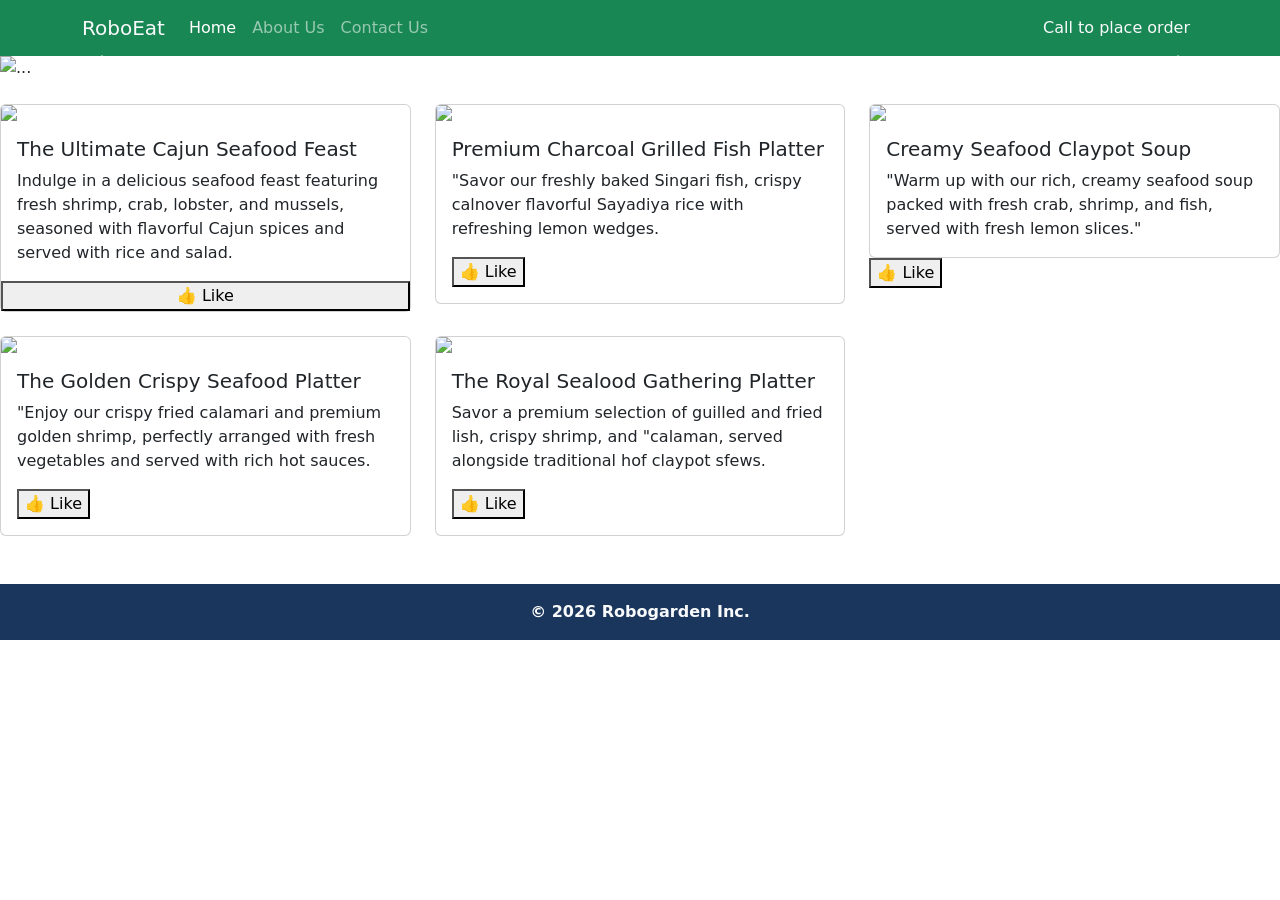
==== index.html @ 8e668ba7 "Add files via upload" ====
<!DOCTYPE html>
<html lang="en">
<head>
  <meta charset="UTF-8">
  <meta name="Mohamed Wageeh" content="width=device-width, initial-scale=1.0">
  <title>مطعم محمد وجيه</title>
</head>
<body>

   <meta charset="UTF-8">
 <meta http-equiv="X-UA-Compatible" content="IE=edge">
 <meta name="viewt" content="width=device-width, initial-scale=1.0">
 <title>Mohamed Wageeh Restaurant</title>
 <link href="https://cdn.jsdelivr.net/npm/bootstrap@5.1.3/dist/css/bootstrap.min.css" rel="stylesheet"
   Integrity="sha384-1BmE4kWBq78iYhFldvKuhfTAU6auU8tT94WrHftjDbrCEXSU1oBoqyl2QvZ6jIW3" crossorigin="anonymous">
 <link rel="stylesheet" href="../css/style.css">
 <link rel="stylesheet" href="../js/script.js">
</head>
<body>
<nav class="navbar navbar-expand-lg navbar-dark bg-success">
   <div class="container">
     <a class="navbar-brand text-light" href="#">RoboEat</a>
     <button class="navbar-toggler" type="button" data-bs-toggle="collapse" data-bs-target="#navbarSupportedContent"
       aria-controls="navbarSupportedContent" aria-expanded="false" aria-label="Toggle navigation">
       <span class="navbar-toggler-icon"></span>
     </button>
     <div class="collapse navbar-collapse" id="navbarSupportedContent">
       <ul class="navbar-nav me-auto mb-2 mb-lg-0 ">
         <li class="nav-item">
           <a class="nav-link active " aria-current="page" href="index.html">Home</a>
         </li>
         <li class="nav-item">
           <a class="nav-link " href="../about.html">About Us</a>
         </li>
         <li class="nav-item">
           <a class="nav-link " href="contact.html">Contact Us</a>
         </li>
         <link rel="stylesheet" href="../style.css">
                 <link rel="stylesheet" href="../script.js">
       </ul>
   </div><div class="d-flex text-light">
  <span><i class="fa fa-phone" aria-hidden="true"></i></span>
  <!-- استبدل رقم الهاتف الموجود بالرقم الخاص بك مع كود الدولة -->
  <a href="tel:+201061021148" class="text-light text-decoration-none px-2">Call to place order</a>
</div>


   </div>
 </nav><div class="container">
    <!-- Your code goes here... -->
</div>
     <section>
     <div id="carouselExampleControls" class="carousel slide" data-bs-ride="carousel">
  <div class="carousel-inner">
    <div class="carousel-item active">
      <img src="https://assets.cairo360.com/app/uploads/2018/02/12/448001114_856949426475729_7455282960806459681_n-1024x1024.jpg" class="d-block w-100" alt="...">
    </div>
    <div class="carousel-item">
      <img src="https://encrypted-tbn0.gstatic.com/images?q=tbn:ANd9GcTrlu0vdeouZ3WYgBUAx5DaGH0QxXqo8yFLtnL_gSmePA&s=10" class="d-block w-90" alt="...">
    </div>
    <div class="carousel-item">
      <img src="https://encrypted-tbn0.gstatic.com/images?q=tbn:ANd9GcTph2XtoVcBxYsAsVO29mKDfRloHb1Lpfi8kBGZjUNYURUuJMyA-M1MQOw&s=10" class="d-block w-100" alt="...">
    </div>
  </div>
  <button class="carousel-control-prev" type="button" data-bs-target="#carouselExampleControls" data-bs-slide="prev">
    <span class="carousel-control-prev-icon" aria-hidden="true"></span>
    <span class="visually-hidden">Previous</span>
  </button>
  <button class="carousel-control-next" type="button" data-bs-target="#carouselExampleControls" data-bs-slide="next">
    <span class="carousel-control-next-icon" aria-hidden="true"></span>
    <span class="visually-hidden">Next</span>
  </button>
</div>
   </section>
<section>
     <div class="row my-4">
       <div class="col-lg-4 col-md-6 mb-4">
         <div class="card">
           <img src="https://egyptianbites.com/wp-content/uploads/2022/09/Clams-Claws-820x1024.jpg" class="card-img-top">
           <div class="card-body">
             <h5 class="card-title">The Ultimate Cajun Seafood Feast</h5>
             <p class="card-text">Indulge in a delicious seafood feast featuring fresh shrimp, crab, lobster, and mussels, seasoned with flavorful Cajun spices and served with rice and salad.</p>
           </div>                                       <button class="like-btn"
                      onclick="toggleLike(this)">
                            👍 Like
                        </button>

         </div>
       </div>
       <div class="col-lg-4 col-md-6 mb-4">
         <div class="card">
           <img src="https://scontent.fcai24-1.fna.fbcdn.net/v/t39.99422-6/767002255_1077634484822987_425138374543956287_n.png?stp=dst-jpg_tt6&cstp=mx1488x1600&ctp=s1488x1600&_nc_cat=100&ccb=1-7&_nc_sid=833d8c&_nc_ohc=MInCPNjjxzEQ7kNvwFuRI0_&_nc_oc=AdqPXFJNi40JSmdSP60dmcLfb67f2UnsF4mkWCPv_4cb4g5_NFvkAbSGzdY6Bu30Nqw&_nc_zt=14&_nc_ht=scontent.fcai24-1.fna&_nc_gid=dgrv-8upXvf-s6kOT7GRyQ&_nc_ss=7b2a8&oh=00_AQGQtIjmYi6f2wwyVR5vm1ksw-3Uto1mqKwGVVm-XhYIFg&oe=6A7AC62A" class="card-img-top">
           <div class="card-body">
             <h5 class="card-title">Premium Charcoal Grilled Fish Platter</h5>
             <p class="card-text">"Savor our freshly baked Singari fish, crispy calnover flavorful Sayadiya rice with refreshing lemon wedges.</p>
                                       <button class="like-btn"
                                onclick="toggleLike(this)">
                            👍 Like
                        </button>

            </div>
         </div>
       </div>
       <div class="col-lg-4 col-md-6 mb-4">
         <div class="card">
           <img src="https://scontent.fcai24-1.fna.fbcdn.net/v/t39.99422-6/750378012_958219317234819_5885875982614769141_n.png?stp=dst-jpg_tt6&cstp=mx1035x888&ctp=s1035x888&_nc_cat=104&ccb=1-7&_nc_sid=833d8c&_nc_ohc=LDoa3Ymco-4Q7kNvwFNEKo4&_nc_oc=Adp1CH0ROmcU4e7X7PgPJ0ltB5ijajz-cmpCY-M84OVWplivk03xsmVOEHZcsA2ZeEk&_nc_zt=14&_nc_ht=scontent.fcai24-1.fna&_nc_gid=n4eyEnMoJZjAlEytyVdi-w&_nc_ss=7b2a8&oh=00_AQEw76XsFv0dCQqIbBoiu8tP_Gr8qum6tneCjLHsoJuiqA&oe=6A7ABAD3" class="card-img-top">
           <div class="card-body">
             <h5 class="card-title">Creamy Seafood Claypot Soup</h5>
             <p class="card-text">"Warm up with our rich, creamy seafood soup packed with fresh crab, shrimp, and fish, served with fresh lemon slices."</p>
           </div>
         </div>                        <button class="like-btn"
                                onclick="toggleLike(this)">
                            👍 Like
                        </button>
                        
       </div>
       <div class="col-lg-4 col-md-6 mb-4">
         <div class="card">
           <img src="https://scontent.fcai24-1.fna.fbcdn.net/v/t39.99422-6/748802279_1701805287736961_3764829464063470887_n.png?stp=dst-jpg_tt6&cstp=mx1086x1448&ctp=s1086x1448&_nc_cat=106&ccb=1-7&_nc_sid=833d8c&_nc_ohc=wT6nzv6KL08Q7kNvwGAUKVA&_nc_oc=Adoq0oaFqOiC8w4pym7VCqmGVsvDVST0WHlD_n-AO7hE4dIpRFnAmKWu6TEDH0xtWBM&_nc_zt=14&_nc_ht=scontent.fcai24-1.fna&_nc_gid=RG41YzInLM2mFZykBO2nAg&_nc_ss=7b2a8&oh=00_AQH1TiXMmDnYRHftj6fpx630IalQlxS7E-QkQxJ1ha8E1A&oe=6A7ABF4A" class="card-img-top">
           <div class="card-body">
             <h5 class="card-title">The Golden Crispy Seafood Platter</h5>
             <p class="card-text">"Enjoy our crispy fried calamari and premium golden shrimp, perfectly arranged with fresh vegetables and served with rich hot sauces.</p>
                                       <button class="like-btn"
                                onclick="toggleLike(this)">
                            👍 Like
                        </button>
           </div>
         </div>
       </div>
       <div class="col-lg-4 col-md-6 mb-4">
         <div class="card">
           <img src="https://scontent.fcai24-1.fna.fbcdn.net/v/t39.30808-6/517492583_1389019709476963_1922162901720876414_n.jpg?stp=dst-jpg_tt6&cstp=mx1486x2048&ctp=s1486x2048&_nc_cat=101&ccb=1-7&_nc_sid=833d8c&_nc_ohc=O6vPaYE1ILoQ7kNvwF72vvV&_nc_oc=AdrRd47Q7egvBuUWEDuDI0saPgECHvgTDfTMReq8i5EHzuyTcOvTGC0S8Y0X6A5l3fc&_nc_zt=23&_nc_ht=scontent.fcai24-1.fna&_nc_gid=ySNvIP6F8CYf3MOtBwdHmQ&_nc_ss=7b2a8&oh=00_AQF7GjSmLR1O2UU2uQA4Fb80DcMHMEJfn0-69YeMTzX2PA&oe=6A7AD98E" class="card-img-top">
           <div class="card-body">
             <h5 class="card-title">The Royal Sealood Gathering Platter</h5>
             <p class="card-text">Savor a premium selection of guilled and fried lish, crispy shrimp, and "calaman, served alongside traditional hof claypot sfews.</p>
                                       <button class="like-btn"
                                onclick="toggleLike(this)">
                            👍 Like
                        </button>

            </div>
         </div>
       </div>
          </section>
   <section>
   <!-- تم استخدام درجة الأزرق البحري المخصصة #0077b6 مع نص أبيض واضح -->
   <footer class="text-center py-3" style="background-color:#1A365D">
     <span class="text-light fw-bold">&copy; 2026 Robogarden Inc.</span>
   </footer>
</secion>
     </div>    <!-- JavaScript -->
    <script>
        function toggleLike(button) {

            if (button.classList.contains("disliked")) {

                button.classList.remove("disliked");
                button.innerHTML = "👍 Like";

            } else {

                button.classList.add("disliked");
                button.innerHTML = "👎 Dislike";

            }
        }
    </script>
    </div>

    <script src="https://cdn.jsdelivr.net/npm/bootstrap@5.1.3/dist/js/bootstrap.bundle.min.js"></script>

</body>
</html><button class="carousel-control-prev"
        type="button"
        data-bs-target="#carouselExampleControls"
        data-bs-slide="prev">

<button class="carousel-control-next"
        type="button"
        data-bs-target="#carouselExampleControls"
        data-bs-slide="next">
</body>
</html>
  
</body>
</html>
---- style.css ----
.slider {
    width: 700px;
    height: 342px;
}
.navbar {
    background-color: #123a75;
}
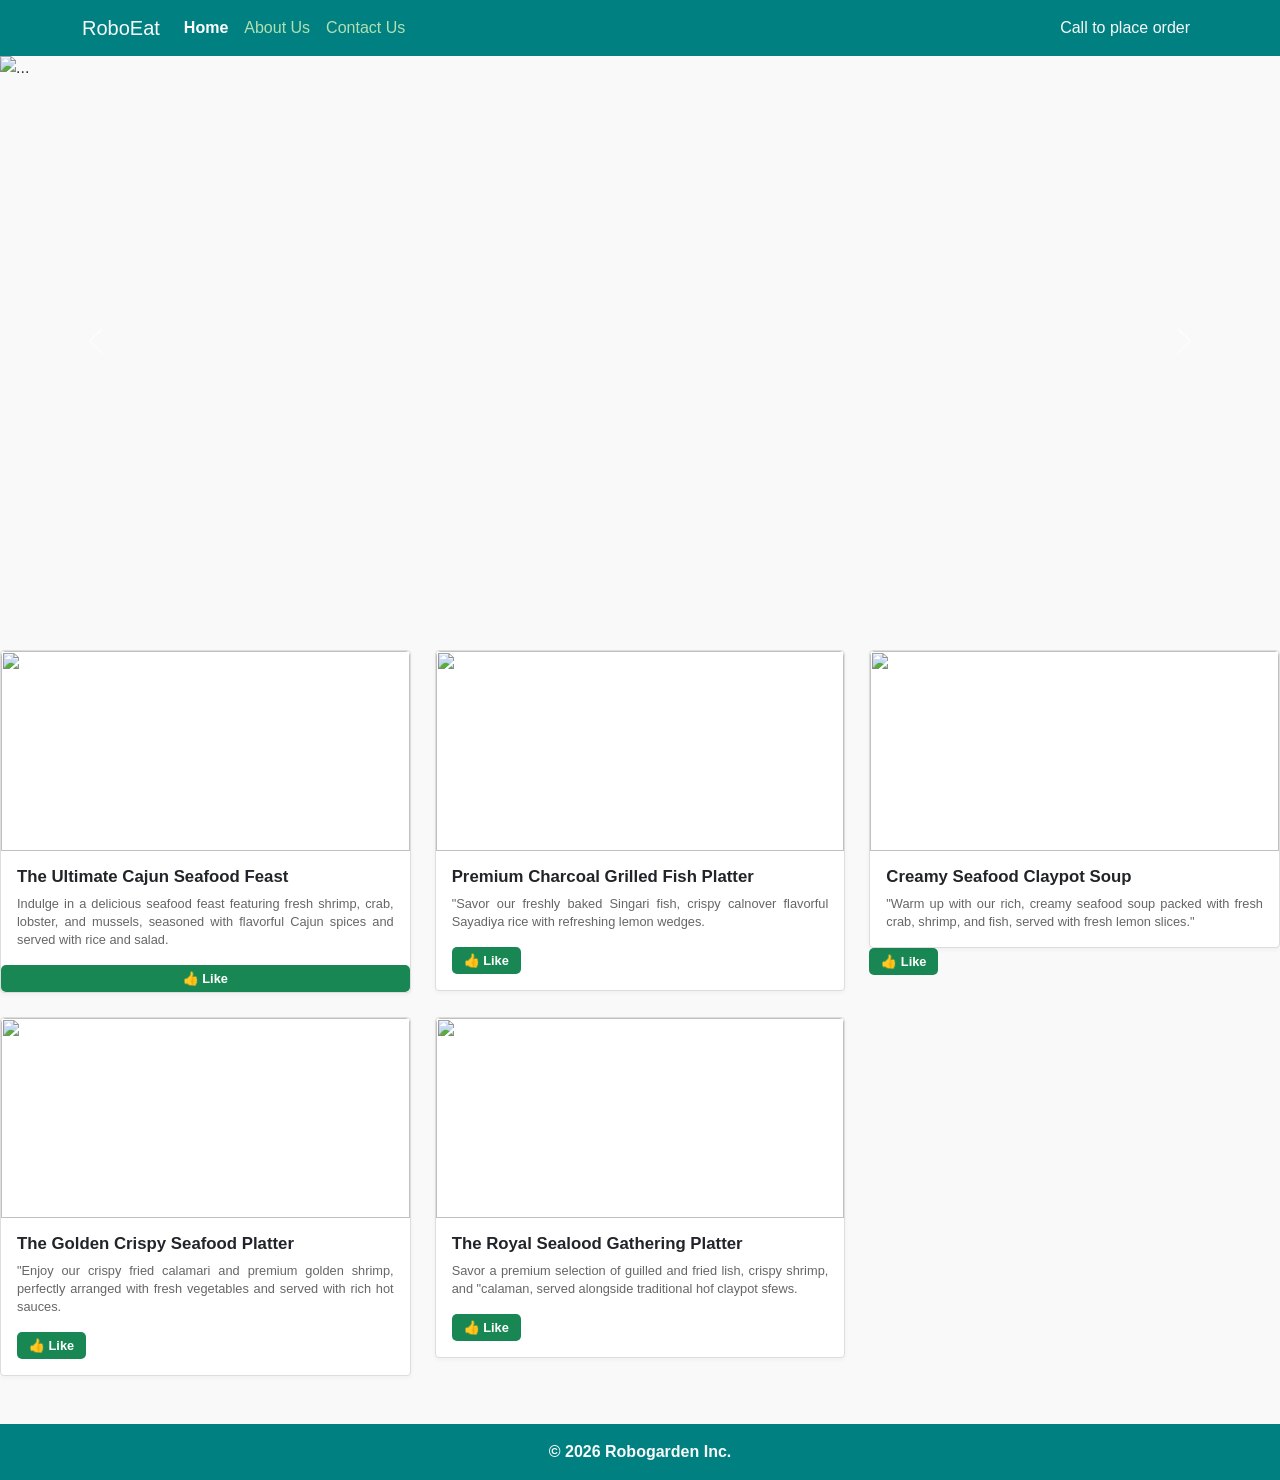
==== commit 47465057: "Fix HTML structure and remove duplicates" ====
--- a/index.html
+++ b/index.html
@@ -183,4 +183,4 @@
 </html>
   
 </body>
-</html>+</html>
--- a/style.css
+++ b/style.css
@@ -1,7 +1,185 @@
-.slider {
-    width: 700px;
-    height: 342px;
+/* ==========================================
+   إعدادات الخطوط والهوامش العامة للموقع
+   ========================================== */
+* {
+    box-sizing: border-box;
+    margin: 0;
+    padding: 0;
+}
+
+body {
+    font-family: Arial, sans-serif;
+    background-color: #ffffff;
+    color: #333333;
+}
+
+/* ==========================================
+   تنسيق شريط التنقل والفوتر باللون البحري
+   ========================================== */
+.bg-success, .navbar, .footer, footer {
+    background-color: #008080 !important; /* اللون البحري الفيروزي المميز */
+    color: white !important;
+}
+
+/* لون الروابط الفرعية في الهيدر */
+.navbar-dark .navbar-nav .nav-link {
+    color: #b3dfb3 !important;
+    font-size: 16px;
+    transition: color 0.3s ease;
+}.navbar {
+    background-color: #3d6196;
+}
+
+/* التعديل المطلوب: تغيير لون روابط الهيدر للأسود عند مرور الماوس (Hover) */
+.navbar-dark .navbar-nav .nav-link:hover {
+    color: #000000 !important;
+    background-color: transparent !important;
+}
+
+/* لون الرابط النشط حالياً */
+.navbar-dark .navbar-nav .nav-link.active {
+    color: #ffffff !important;
+    font-weight: bold;
+}
+
+/* ==========================================
+   تنسيقات كروت المأكولات (الصفحة الرئيسية)
+   ========================================== */
+/* كود سحري لتصغير وتوحيد صور الأطباق لتصطف 3 كروت في الصف الواحد بدقة */
+.card-img-top {
+    height: 200px !important;
+    object-fit: cover !important;
+    width: 100% !important;
+}
+
+.card {
+    border: 1px solid #ddd;
+    box-shadow: 0 2px 4px rgba(0, 0, 0, 0.04);
+    border-radius: 4px;
+}
+
+.card-body {
+    padding: 1rem !important;
+}
+
+.card-title {
+    font-size: 1.05rem !important;
+    font-weight: bold;
+    margin-bottom: 0.5rem;
+}
+
+.card-text {
+    font-size: 0.8rem !important;
+    line-height: 1.4;
+    color: #666;
+    margin-bottom: 1rem;
+    text-align: justify;
+}
+
+/* تنسيق أزرار الـ Like والـ Dislike الصغيرة المتناسقة */
+.like-btn {
+    font-size: 0.8rem !important;
+    padding: 4px 12px !important;
+    width: auto !important;
+    font-weight: bold;
+    border-radius: 4px;
+    transition: all 0.2s ease;
+}
+
+/* ==========================================
+   تنسيقات صفحة اتصل بنا (Contact Us)
+   ========================================== */
+/* رسالة النجاح الخضراء المفردة بالكامل */
+.success-alert, .alert-success {
+    background-color: #d4edda !important;
+    color: #155724 !important;
+    border: 1px solid #c3e6cb !important;
+    padding: 15px;
+    border-radius: 4px;
+    margin-bottom: 30px;
+    font-size: 0.95rem;
+}
+
+/* منع تداخل الحقول وفردها بكامل الصفحة مريحة للعين */
+form {
+    display: flex;
+    flex-direction: column;
+    gap: 20px; 
+}
+
+.form-label {
+    font-weight: bold;
+    font-size: 0.95rem;
+    color: #444;
+}
+
+/* حدود الحقول الرمادية الخفيفة */
+.form-control {
+    width: 100%;
+    padding: 10px;
+    border: 1px solid #cccccc !important;
+    border-radius: 4px;
+    box-sizing: border-box;
+    font-size: 1rem;
+}
+
+/* عند الضغط المباشر داخل الحقول للكتابة */
+.form-control:focus {
+    outline: none;
+    border-color: #3e5757 !important;
+    box-shadow: 0 0 0 0.2rem rgba(0, 128, 128, 0.25) !important;
+}
+
+/* زر الإرسال الأزرق المنظم المثبت جهة اليسار */
+.btn-primary {
+    background-color: #007bff !important;
+    color: white !important;
+    border: none !important;
+    padding: 10px 25px !important;
+    font-size: 1rem;
+    border-radius: 4px;
+    cursor: pointer;
+    font-weight: bold;
+    align-self: flex-start; /* يمنع تمدد الزر */
+    transition: background-color 0.3s ease;
+}
+
+.btn-primary:hover {
+    background-color: #0056b3 !important;
+}
+body{
+    background-color: #f9f9f9;
+}
+
+.like{
+    background-color: #0d6efd;
+    border-color: #0d6efd;
+    color: #ffffff;
+}
+
+.dislike{
+    background-color: #dc3545;
+    border-color: #dc3545;
+    color: #ffffff;
+}
+.like-btn {
+    background-color: #198754; /* أخضر */
+    color: white;
+    border: none;
+    padding: 5px 10px;
+    border-radius: 5px;
+    cursor: pointer;
+}
+
+.like-btn.disliked {
+    background-color: #dc3545; /* أحمر */
+    color: white;
+}
+.carousel-item img {
+    width: 100%;
+    height: 570px;
+    object-fit: cover;
 }
 .navbar {
-    background-color: #123a75;
+    background-color: #0d6efd;
 }
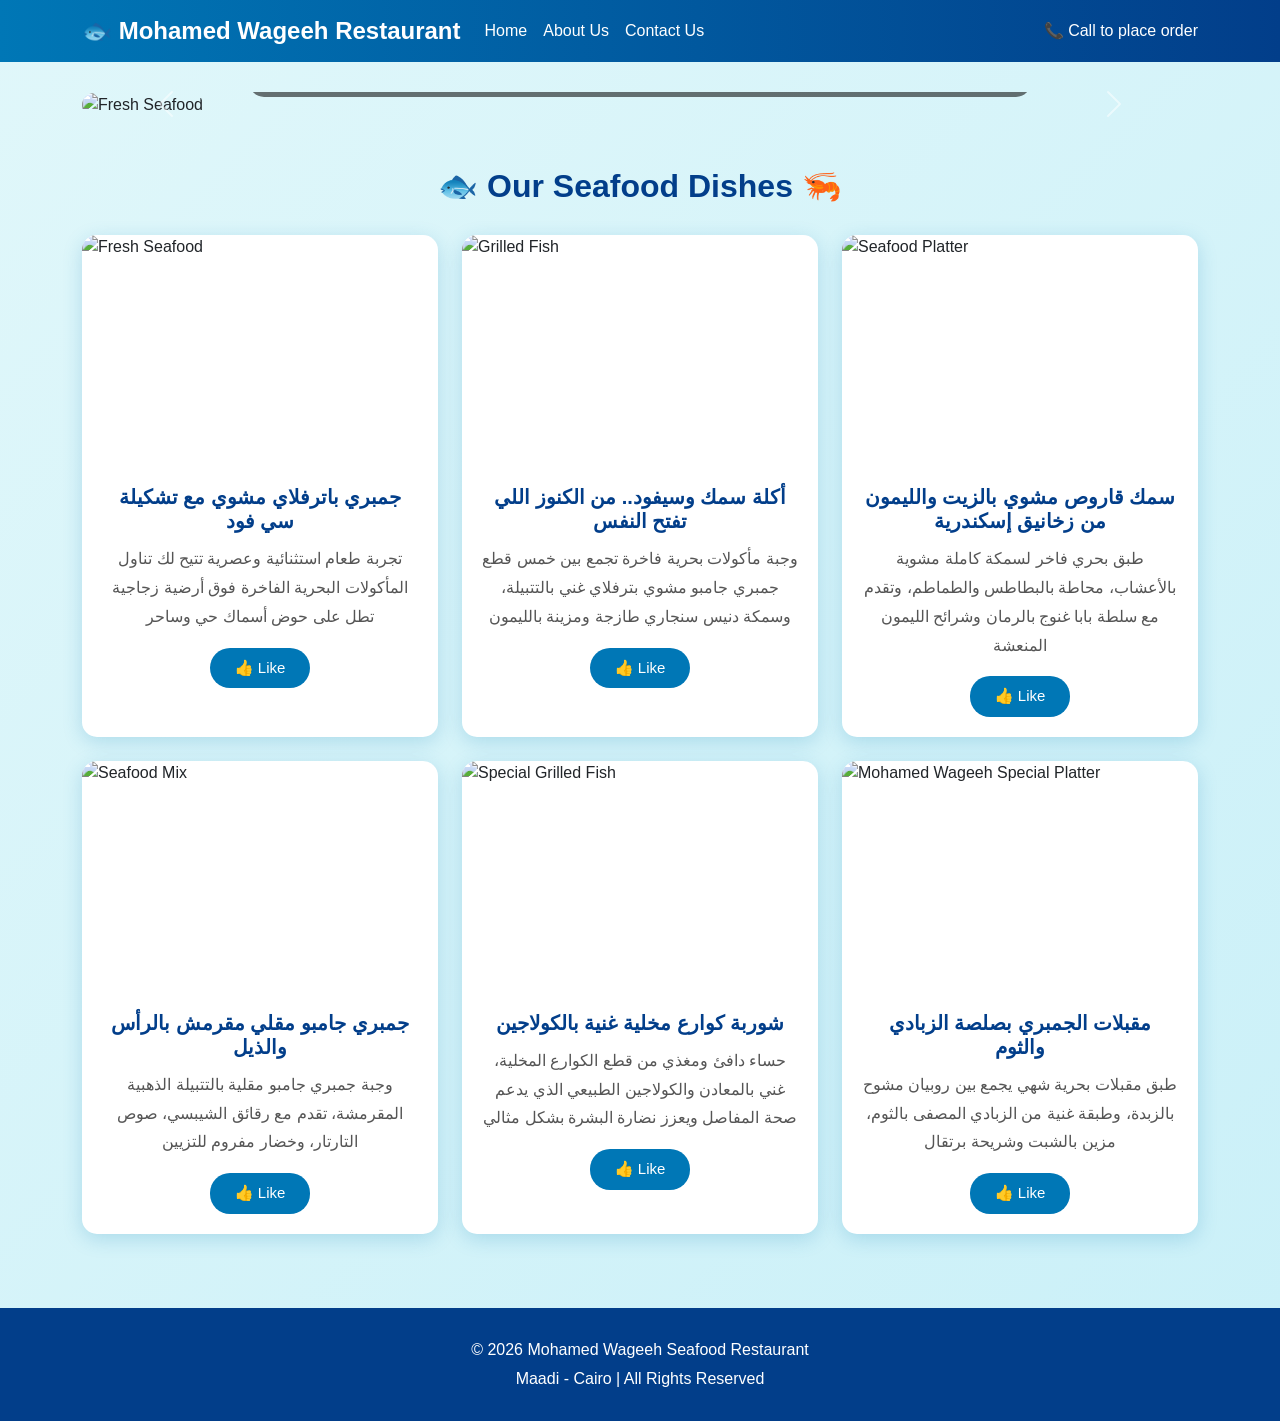
==== commit 1ee38f24: "Refactor index.html for improved structure and styling" ====
--- a/index.html
+++ b/index.html
@@ -1,186 +1,775 @@
 <!DOCTYPE html>
 <html lang="en">
+
 <head>
-  <meta charset="UTF-8">
-  <meta name="Mohamed Wageeh" content="width=device-width, initial-scale=1.0">
-  <title>مطعم محمد وجيه</title>
+
+    <meta charset="UTF-8">
+
+    <meta name="viewport" content="width=device-width, initial-scale=1.0">
+
+    <title>Mohamed Wageeh Restaurant</title>
+
+    <!-- Bootstrap -->
+    <link
+        href="https://cdn.jsdelivr.net/npm/bootstrap@5.1.3/dist/css/bootstrap.min.css"
+        rel="stylesheet">
+
+    <!-- CSS -->
+    <link rel="stylesheet" href="../style.css">
+
+    <style>
+
+        /* =========================
+           PAGE
+        ========================= */
+
+        body {
+            background: linear-gradient(135deg, #e0f7fa, #caf0f8);
+            font-family: Arial, Tahoma, sans-serif;
+        }
+
+
+        /* =========================
+           NAVBAR
+        ========================= */
+
+        .navbar {
+            background: linear-gradient(90deg, #0077b6, #023e8a) !important;
+        }
+
+        .navbar-brand {
+            font-size: 24px;
+            font-weight: bold;
+        }
+
+        .nav-link {
+            color: white !important;
+            font-size: 16px;
+        }
+
+        .nav-link:hover {
+            color: #90e0ef !important;
+        }
+
+
+        /* =========================
+           TOP SLIDER
+        ========================= */
+
+        #foodSlider {
+            margin-top: 30px;
+            margin-bottom: 50px;
+        }
+
+        #foodSlider .carousel-item img {
+            width: 100%;
+            height: 450px;
+            object-fit: cover;
+            border-radius: 20px;
+        }
+
+        .carousel-caption {
+            background: rgba(0, 0, 0, 0.55);
+            border-radius: 15px;
+            padding: 15px;
+        }
+
+        .carousel-caption h3 {
+            font-weight: bold;
+        }
+
+
+        /* =========================
+           DISHES TITLE
+        ========================= */
+
+        .dishes-title {
+            color: #023e8a;
+            font-weight: bold;
+            text-align: center;
+            margin-bottom: 30px;
+        }
+
+
+        /* =========================
+           CARDS
+        ========================= */
+
+        .card {
+            height: 100%;
+            border: none;
+            border-radius: 15px;
+            overflow: hidden;
+            box-shadow: 0 5px 20px rgba(0, 119, 182, 0.20);
+            transition: 0.3s;
+            background-color: white;
+        }
+
+        .card:hover {
+            transform: translateY(-8px);
+        }
+
+        .card-img-top {
+            width: 100%;
+            height: 230px;
+            object-fit: cover;
+        }
+
+        .card-body {
+            text-align: center;
+            padding: 20px;
+        }
+
+        .card-title {
+            color: #023e8a;
+            font-weight: bold;
+            font-size: 20px;
+        }
+
+        .card-text {
+            color: #555;
+            line-height: 1.8;
+            font-size: 16px;
+        }
+
+
+        /* =========================
+           LIKE BUTTON
+        ========================= */
+
+        .like-btn {
+            background-color: #0077b6;
+            color: white;
+            border: none;
+            padding: 9px 25px;
+            border-radius: 20px;
+            cursor: pointer;
+            transition: 0.3s;
+        }
+
+        .like-btn:hover {
+            background-color: #023e8a;
+        }
+
+        .like-btn.liked {
+            background-color: #00b4d8;
+        }
+
+
+        /* =========================
+           FOOTER
+        ========================= */
+
+        footer {
+            background-color: #023e8a;
+            color: white;
+            text-align: center;
+            padding: 25px;
+            margin-top: 50px;
+        }
+
+        footer p {
+            margin: 5px;
+        }
+
+
+        /* =========================
+           MOBILE
+        ========================= */
+
+        @media (max-width: 768px) {
+
+            .navbar-brand {
+                font-size: 19px;
+            }
+
+            #foodSlider .carousel-item img {
+                height: 250px;
+            }
+
+            .card-img-top {
+                height: 200px;
+            }
+
+            .card-title {
+                font-size: 18px;
+            }
+
+            .card-text {
+                font-size: 15px;
+            }
+
+        }
+
+    </style>
+
 </head>
+
+
 <body>
 
-   <meta charset="UTF-8">
- <meta http-equiv="X-UA-Compatible" content="IE=edge">
- <meta name="viewt" content="width=device-width, initial-scale=1.0">
- <title>Mohamed Wageeh Restaurant</title>
- <link href="https://cdn.jsdelivr.net/npm/bootstrap@5.1.3/dist/css/bootstrap.min.css" rel="stylesheet"
-   Integrity="sha384-1BmE4kWBq78iYhFldvKuhfTAU6auU8tT94WrHftjDbrCEXSU1oBoqyl2QvZ6jIW3" crossorigin="anonymous">
- <link rel="stylesheet" href="../css/style.css">
- <link rel="stylesheet" href="../js/script.js">
-</head>
-<body>
-<nav class="navbar navbar-expand-lg navbar-dark bg-success">
-   <div class="container">
-     <a class="navbar-brand text-light" href="#">RoboEat</a>
-     <button class="navbar-toggler" type="button" data-bs-toggle="collapse" data-bs-target="#navbarSupportedContent"
-       aria-controls="navbarSupportedContent" aria-expanded="false" aria-label="Toggle navigation">
-       <span class="navbar-toggler-icon"></span>
-     </button>
-     <div class="collapse navbar-collapse" id="navbarSupportedContent">
-       <ul class="navbar-nav me-auto mb-2 mb-lg-0 ">
-         <li class="nav-item">
-           <a class="nav-link active " aria-current="page" href="index.html">Home</a>
-         </li>
-         <li class="nav-item">
-           <a class="nav-link " href="../about.html">About Us</a>
-         </li>
-         <li class="nav-item">
-           <a class="nav-link " href="contact.html">Contact Us</a>
-         </li>
-         <link rel="stylesheet" href="../style.css">
-                 <link rel="stylesheet" href="../script.js">
-       </ul>
-   </div><div class="d-flex text-light">
-  <span><i class="fa fa-phone" aria-hidden="true"></i></span>
-  <!-- استبدل رقم الهاتف الموجود بالرقم الخاص بك مع كود الدولة -->
-  <a href="tel:+201061021148" class="text-light text-decoration-none px-2">Call to place order</a>
+
+<!-- =========================
+     NAVBAR
+========================= -->
+
+<nav class="navbar navbar-expand-lg navbar-dark">
+
+    <div class="container">
+
+        <a class="navbar-brand" href="index.html">
+            🐟 Mohamed Wageeh Restaurant
+        </a>
+
+
+        <button
+            class="navbar-toggler"
+            type="button"
+            data-bs-toggle="collapse"
+            data-bs-target="#navbarSupportedContent"
+            aria-controls="navbarSupportedContent"
+            aria-expanded="false"
+            aria-label="Toggle navigation">
+
+            <span class="navbar-toggler-icon"></span>
+
+        </button>
+
+
+        <div
+            class="collapse navbar-collapse"
+            id="navbarSupportedContent">
+
+
+            <ul class="navbar-nav me-auto mb-2 mb-lg-0">
+
+
+                <li class="nav-item">
+
+
+                    <a
+                        class="nav-link active"
+                        href="index.html">
+
+                        Home
+
+                    </a>
+
+                </li>
+
+
+                <li class="nav-item">
+
+                    <a
+                        class="nav-link"
+                        href="../about.html">
+
+                        About Us
+
+                    </a>
+
+                </li>
+
+
+                <li class="nav-item">
+
+                    <a
+                        class="nav-link"
+                        href="contact.html">
+
+                        Contact Us
+
+                    </a>
+
+                </li>
+
+
+            </ul>
+
+
+            <a
+                href="tel:+201061021148"
+                class="text-white text-decoration-none">
+
+                📞 Call to place order
+
+            </a>
+
+
+        </div>
+
+    </div>
+
+</nav>
+
+
+
+<!-- =========================
+     TOP SLIDER
+========================= -->
+
+<div class="container">
+
+
+    <div
+        id="foodSlider"
+        class="carousel slide"
+        data-bs-ride="carousel">
+
+
+        <div class="carousel-inner">
+
+
+            <!-- IMAGE 1 -->
+
+            <div class="carousel-item active">
+
+                <img
+                    src="https://encrypted-tbn0.gstatic.com/images?q=tbn:ANd9GcTzVvlYvHuvb3U5VcIwDo8mI60s9h8KPiTJdTaAgpZDGQ&s=10"
+                    alt="Fresh Seafood">
+
+                <div class="carousel-caption">
+
+                    <h3>
+                        Fresh Seafood
+                    </h3>
+
+                    <p>
+                        The freshest seafood prepared with love.
+                    </p>
+
+                </div>
+
+            </div>
+
+
+            <!-- IMAGE 2 -->
+
+            <div class="carousel-item">
+
+                <img
+                    src=https://encrypted-tbn0.gstatic.com/images?q=tbn:ANd9GcT9xf8mUnywEhseG92Y_ZHImWe-1LDinaBoi2N3dmzCyw&s=10""
+                    alt="Grilled Fish">
+
+                <div class="carousel-caption">
+
+                    <h3>
+                        Grilled Fish
+                    </h3>
+
+                    <p>
+                        Delicious grilled fish with amazing flavor.
+                    </p>
+
+                </div>
+
+            </div>
+
+
+            <!-- IMAGE 3 -->
+
+            <div class="carousel-item">
+
+                <img
+                    src="https://encrypted-tbn0.gstatic.com/images?q=tbn:ANd9GcTD-h2Rf2iedafP4vLjYgTJY7F_qZyurXG1CSj-OLuxVnv0b1ptMMssEKk&s=10"
+                    alt="Seafood Platter">
+
+                <div class="carousel-caption">
+
+                    <h3>
+                        Seafood Platter
+                    </h3>
+
+                    <p>
+                        A delicious platter for seafood lovers.
+                    </p>
+
+                </div>
+
+            </div>
+
+
+        </div>
+
+
+        <!-- PREVIOUS -->
+
+        <button
+            class="carousel-control-prev"
+            type="button"
+            data-bs-target="#foodSlider"
+            data-bs-slide="prev">
+
+            <span class="carousel-control-prev-icon"></span>
+
+            <span class="visually-hidden">
+                Previous
+            </span>
+
+        </button>
+
+
+        <!-- NEXT -->
+
+        <button
+            class="carousel-control-next"
+            type="button"
+            data-bs-target="#foodSlider"
+            data-bs-slide="next">
+
+            <span class="carousel-control-next-icon"></span>
+
+            <span class="visually-hidden">
+                Next
+            </span>
+
+        </button>
+
+
+    </div>
+
 </div>
 
 
-   </div>
- </nav><div class="container">
-    <!-- Your code goes here... -->
+
+<!-- =========================
+     SEAFOOD DISHES
+========================= -->
+
+<div class="container">
+
+
+    <h2 class="dishes-title">
+
+        🐟 Our Seafood Dishes 🦐
+
+    </h2>
+
+
+    <div class="row">
+
+
+        <!-- =========================
+             DISH 1
+        ========================= -->
+
+        <div class="col-lg-4 col-md-6 mb-4">
+
+            <div class="card">
+
+                <img
+                    src="https://scontent.fcai24-1.fna.fbcdn.net/v/t39.30808-6/538457641_1242520877919798_3547854323051536652_n.jpg?stp=dst-jpg_tt6&cstp=mx1536x2048&ctp=s1536x2048&_nc_cat=104&ccb=1-7&_nc_sid=833d8c&_nc_ohc=M1cDC62q7KQQ7kNvwH-Jhmd&_nc_oc=Ado55a9K6MDyux33MH0x0AuZgaePCsWttgE00LroKGXf5K9u3rg_8N4w4gamZee9PaA&_nc_zt=23&_nc_ht=scontent.fcai24-1.fna&_nc_gid=pw6XiVfQhxDC__H9xQRYVA&_nc_ss=7b2a8&oh=00_AQHZnZFSlmXqP-E53rNldhH6g3bPpKW3XCUpKfGy8riD1w&oe=6A800913"
+                    class="card-img-top"
+                    alt="Fresh Seafood">
+
+
+                <div class="card-body">
+
+                    <h5 class="card-title">
+                        جمبري باترفلاي مشوي مع تشكيلة سي فود
+                    </h5>
+
+
+                    <p class="card-text">
+                        تجربة طعام استثنائية وعصرية تتيح لك تناول المأكولات البحرية الفاخرة فوق أرضية زجاجية تطل على حوض أسماك حي وساحر
+                    </p>
+
+
+                    <button
+                        type="button"
+                        class="like-btn"
+                        onclick="toggleLike(this)">
+
+                        👍 Like
+
+                    </button>
+
+                </div>
+
+            </div>
+
+        </div>
+
+
+
+        <!-- =========================
+             DISH 2
+        ========================= -->
+
+        <div class="col-lg-4 col-md-6 mb-4">
+
+            <div class="card">
+
+                <img
+                    src="https://scontent.fcai24-1.fna.fbcdn.net/v/t39.30808-6/540394350_1242520864586466_7598282887613375916_n.jpg?stp=dst-jpg_tt6&cstp=mx1536x2048&ctp=s1536x2048&_nc_cat=106&ccb=1-7&_nc_sid=833d8c&_nc_ohc=ZCipMoCyUTAQ7kNvwGmB6PO&_nc_oc=Adom8MASbRqm9AGeZvAturWMSsHAG-AATd1fumJQYGFoP4S3fUZW50IVlabeblszY5s&_nc_zt=23&_nc_ht=scontent.fcai24-1.fna&_nc_gid=bMre65Va5kNVlTBRhiIe6Q&_nc_ss=7b2a8&oh=00_AQFJI0TeLES6Hs7a8nXUWGM8DCSO6zq8G5mTw6JweoP6Lw&oe=6A8018D1"
+                    class="card-img-top"
+                    alt="Grilled Fish">
+
+
+                <div class="card-body">
+
+                    <h5 class="card-title">
+                        أكلة سمك وسيفود.. من الكنوز اللي تفتح النفس
+                    </h5>
+
+
+                    <p class="card-text">
+                        وجبة مأكولات بحرية فاخرة تجمع بين خمس قطع جمبري جامبو مشوي بترفلاي غني بالتتبيلة، وسمكة دنيس سنجاري طازجة ومزينة بالليمون
+                    </p>
+
+
+                    <button
+                        type="button"
+                        class="like-btn"
+                        onclick="toggleLike(this)">
+
+                        👍 Like
+
+                    </button>
+
+                </div>
+
+            </div>
+
+        </div>
+
+
+
+        <!-- =========================
+             DISH 3
+        ========================= -->
+
+        <div class="col-lg-4 col-md-6 mb-4">
+
+            <div class="card">
+
+                <img
+                    src="https://scontent.fcai24-1.fna.fbcdn.net/v/t39.30808-6/539245415_1242519884586564_6641887029963329142_n.jpg?stp=dst-jpg_tt6&cstp=mx1536x2048&ctp=s1536x2048&_nc_cat=104&ccb=1-7&_nc_sid=833d8c&_nc_ohc=JKaCL-qTeTcQ7kNvwHRJZ95&_nc_oc=AdoDHCl8RJosftxmgvfP2XjoXC-yp3J6iz4kaGhjGPW3Vo4yOrkOpvUJa28gFSVFDPQ&_nc_zt=23&_nc_ht=scontent.fcai24-1.fna&_nc_gid=LkFhs8jhe2zczxC9c8u4Iw&_nc_ss=7b2a8&oh=00_AQGYvSVFndtkgKX93u7gR7Z96YQInFk-ZLo1-cyrn8--SQ&oe=6A802C82"
+                    class="card-img-top"
+                    alt="Seafood Platter">
+
+
+                <div class="card-body">
+
+                    <h5 class="card-title">
+                        سمك قاروص مشوي بالزيت والليمون من زخانيق إسكندرية
+                    </h5>
+
+
+                    <p class="card-text">
+                       طبق بحري فاخر لسمكة كاملة مشوية بالأعشاب، محاطة بالبطاطس والطماطم، وتقدم مع سلطة بابا غنوج بالرمان وشرائح الليمون المنعشة 
+                    </p>
+
+
+                    <button
+                        type="button"
+                        class="like-btn"
+                        onclick="toggleLike(this)">
+
+                        👍 Like
+
+                    </button>
+
+                </div>
+
+            </div>
+
+        </div>
+
+
+
+        <!-- =========================
+             DISH 4
+        ========================= -->
+
+        <div class="col-lg-4 col-md-6 mb-4">
+
+            <div class="card">
+
+                <img
+                    src="https://scontent.fcai24-1.fna.fbcdn.net/v/t39.30808-6/539909938_1242519841253235_262240816079383311_n.jpg?stp=dst-jpg_tt6&cstp=mx1536x2048&ctp=s1536x2048&_nc_cat=101&ccb=1-7&_nc_sid=833d8c&_nc_ohc=oQrsiPvD6SEQ7kNvwGptETb&_nc_oc=AdoudWu_GGtui1daWaHUDBh1OZczK009Yl1sfAF5BC9Q_VWoUEzYqbqoxNeAh47NoMY&_nc_zt=23&_nc_ht=scontent.fcai24-1.fna&_nc_gid=AxU1bNrhWdBAvhezwMQtYQ&_nc_ss=7b2a8&oh=00_AQEz3bGYYyy6l7mmIR6s_gsAG9neRB4cEV4nFjd07yquYw&oe=6A802227"
+                    class="card-img-top"
+                    alt="Seafood Mix">
+
+
+                <div class="card-body">
+
+                    <h5 class="card-title">
+                        جمبري جامبو مقلي مقرمش بالرأس والذيل
+                    </h5>
+
+
+                    <p class="card-text">
+                        وجبة جمبري جامبو مقلية بالتتبيلة الذهبية المقرمشة، تقدم مع رقائق الشيبسي، صوص التارتار، وخضار مفروم للتزيين
+                    </p>
+
+
+                    <button
+                        type="button"
+                        class="like-btn"
+                        onclick="toggleLike(this)">
+
+                        👍 Like
+
+                    </button>
+
+                </div>
+
+            </div>
+
+        </div>
+
+
+
+        <!-- =========================
+             DISH 5
+        ========================= -->
+
+        <div class="col-lg-4 col-md-6 mb-4">
+
+            <div class="card">
+
+                <img
+                    src="https://scontent.fcai24-1.fna.fbcdn.net/v/t39.30808-6/540578500_1242520667919819_344412732949752026_n.jpg?stp=dst-jpg_tt6&cstp=mx1536x2048&ctp=s1536x2048&_nc_cat=108&ccb=1-7&_nc_sid=833d8c&_nc_ohc=piQnK4ukZYoQ7kNvwGsTq46&_nc_oc=AdrCIXLzVx4_KdjaoRhXV77s0R144RfUd-p650SX0zaUOFclqVtothNK2EuNanH403c&_nc_zt=23&_nc_ht=scontent.fcai24-1.fna&_nc_gid=nElL3RxQoF8fk7CexnQKQg&_nc_ss=7b2a8&oh=00_AQExKDwLovCZ8WpuPQgmRb8M8w4poRz8ThMzzASNgWPB_w&oe=6A801F98"
+                    class="card-img-top"
+                    alt="Special Grilled Fish">
+
+
+                <div class="card-body">
+
+                    <h5 class="card-title">
+                        شوربة كوارع مخلية غنية بالكولاجين
+                    </h5>
+
+
+                    <p class="card-text">
+                        حساء دافئ ومغذي من قطع الكوارع المخلية، غني بالمعادن والكولاجين الطبيعي الذي يدعم صحة المفاصل ويعزز نضارة البشرة بشكل مثالي
+                    </p>
+
+
+                    <button
+                        type="button"
+                        class="like-btn"
+                        onclick="toggleLike(this)">
+
+                        👍 Like
+
+                    </button>
+
+                </div>
+
+            </div>
+
+        </div>
+
+
+
+        <!-- =========================
+             DISH 6
+        ========================= -->
+
+        <div class="col-lg-4 col-md-6 mb-4">
+
+            <div class="card">
+
+                <img
+                    src="https://scontent.fcai24-1.fna.fbcdn.net/v/t39.30808-6/540677928_1242519751253244_8849851681966019152_n.jpg?stp=dst-jpg_tt6&cstp=mx1536x2048&ctp=s1536x2048&_nc_cat=111&ccb=1-7&_nc_sid=833d8c&_nc_ohc=ko7OeIpTizAQ7kNvwEzZlm4&_nc_oc=AdrujFNusC6-fAI5qdhaogbn-6UWCQe8KOp-khvwkh9eck7jhYlAqNfjmEoWeJ9E3ko&_nc_zt=23&_nc_ht=scontent.fcai24-1.fna&_nc_gid=tLkbCmhzRbACY5S8IllCng&_nc_ss=7b2a8&oh=00_AQEbGz8vTBXBydHlqS0mP2FZ9Vl7NvlpqYmbb5PLrLCcjA&oe=6A803399"
+                    class="card-img-top"
+                    alt="Mohamed Wageeh Special Platter">
+
+
+                <div class="card-body">
+
+                    <h5 class="card-title">
+                        مقبلات الجمبري بصلصة الزبادي والثوم
+                    </h5>
+
+
+                    <p class="card-text">
+                        طبق مقبلات بحرية شهي يجمع بين روبيان مشوح بالزبدة، وطبقة غنية من الزبادي المصفى بالثوم، مزين بالشبت وشريحة برتقال
+                    </p>
+
+
+                    <button
+                        type="button"
+                        class="like-btn"
+                        onclick="toggleLike(this)">
+
+                        👍 Like
+
+                    </button>
+
+                </div>
+
+            </div>
+
+        </div>
+
+
+    </div>
+
 </div>
-     <section>
-     <div id="carouselExampleControls" class="carousel slide" data-bs-ride="carousel">
-  <div class="carousel-inner">
-    <div class="carousel-item active">
-      <img src="https://assets.cairo360.com/app/uploads/2018/02/12/448001114_856949426475729_7455282960806459681_n-1024x1024.jpg" class="d-block w-100" alt="...">
-    </div>
-    <div class="carousel-item">
-      <img src="https://encrypted-tbn0.gstatic.com/images?q=tbn:ANd9GcTrlu0vdeouZ3WYgBUAx5DaGH0QxXqo8yFLtnL_gSmePA&s=10" class="d-block w-90" alt="...">
-    </div>
-    <div class="carousel-item">
-      <img src="https://encrypted-tbn0.gstatic.com/images?q=tbn:ANd9GcTph2XtoVcBxYsAsVO29mKDfRloHb1Lpfi8kBGZjUNYURUuJMyA-M1MQOw&s=10" class="d-block w-100" alt="...">
-    </div>
-  </div>
-  <button class="carousel-control-prev" type="button" data-bs-target="#carouselExampleControls" data-bs-slide="prev">
-    <span class="carousel-control-prev-icon" aria-hidden="true"></span>
-    <span class="visually-hidden">Previous</span>
-  </button>
-  <button class="carousel-control-next" type="button" data-bs-target="#carouselExampleControls" data-bs-slide="next">
-    <span class="carousel-control-next-icon" aria-hidden="true"></span>
-    <span class="visually-hidden">Next</span>
-  </button>
-</div>
-   </section>
-<section>
-     <div class="row my-4">
-       <div class="col-lg-4 col-md-6 mb-4">
-         <div class="card">
-           <img src="https://egyptianbites.com/wp-content/uploads/2022/09/Clams-Claws-820x1024.jpg" class="card-img-top">
-           <div class="card-body">
-             <h5 class="card-title">The Ultimate Cajun Seafood Feast</h5>
-             <p class="card-text">Indulge in a delicious seafood feast featuring fresh shrimp, crab, lobster, and mussels, seasoned with flavorful Cajun spices and served with rice and salad.</p>
-           </div>                                       <button class="like-btn"
-                      onclick="toggleLike(this)">
-                            👍 Like
-                        </button>
-
-         </div>
-       </div>
-       <div class="col-lg-4 col-md-6 mb-4">
-         <div class="card">
-           <img src="https://scontent.fcai24-1.fna.fbcdn.net/v/t39.99422-6/767002255_1077634484822987_425138374543956287_n.png?stp=dst-jpg_tt6&cstp=mx1488x1600&ctp=s1488x1600&_nc_cat=100&ccb=1-7&_nc_sid=833d8c&_nc_ohc=MInCPNjjxzEQ7kNvwFuRI0_&_nc_oc=AdqPXFJNi40JSmdSP60dmcLfb67f2UnsF4mkWCPv_4cb4g5_NFvkAbSGzdY6Bu30Nqw&_nc_zt=14&_nc_ht=scontent.fcai24-1.fna&_nc_gid=dgrv-8upXvf-s6kOT7GRyQ&_nc_ss=7b2a8&oh=00_AQGQtIjmYi6f2wwyVR5vm1ksw-3Uto1mqKwGVVm-XhYIFg&oe=6A7AC62A" class="card-img-top">
-           <div class="card-body">
-             <h5 class="card-title">Premium Charcoal Grilled Fish Platter</h5>
-             <p class="card-text">"Savor our freshly baked Singari fish, crispy calnover flavorful Sayadiya rice with refreshing lemon wedges.</p>
-                                       <button class="like-btn"
-                                onclick="toggleLike(this)">
-                            👍 Like
-                        </button>
-
-            </div>
-         </div>
-       </div>
-       <div class="col-lg-4 col-md-6 mb-4">
-         <div class="card">
-           <img src="https://scontent.fcai24-1.fna.fbcdn.net/v/t39.99422-6/750378012_958219317234819_5885875982614769141_n.png?stp=dst-jpg_tt6&cstp=mx1035x888&ctp=s1035x888&_nc_cat=104&ccb=1-7&_nc_sid=833d8c&_nc_ohc=LDoa3Ymco-4Q7kNvwFNEKo4&_nc_oc=Adp1CH0ROmcU4e7X7PgPJ0ltB5ijajz-cmpCY-M84OVWplivk03xsmVOEHZcsA2ZeEk&_nc_zt=14&_nc_ht=scontent.fcai24-1.fna&_nc_gid=n4eyEnMoJZjAlEytyVdi-w&_nc_ss=7b2a8&oh=00_AQEw76XsFv0dCQqIbBoiu8tP_Gr8qum6tneCjLHsoJuiqA&oe=6A7ABAD3" class="card-img-top">
-           <div class="card-body">
-             <h5 class="card-title">Creamy Seafood Claypot Soup</h5>
-             <p class="card-text">"Warm up with our rich, creamy seafood soup packed with fresh crab, shrimp, and fish, served with fresh lemon slices."</p>
-           </div>
-         </div>                        <button class="like-btn"
-                                onclick="toggleLike(this)">
-                            👍 Like
-                        </button>
-                        
-       </div>
-       <div class="col-lg-4 col-md-6 mb-4">
-         <div class="card">
-           <img src="https://scontent.fcai24-1.fna.fbcdn.net/v/t39.99422-6/748802279_1701805287736961_3764829464063470887_n.png?stp=dst-jpg_tt6&cstp=mx1086x1448&ctp=s1086x1448&_nc_cat=106&ccb=1-7&_nc_sid=833d8c&_nc_ohc=wT6nzv6KL08Q7kNvwGAUKVA&_nc_oc=Adoq0oaFqOiC8w4pym7VCqmGVsvDVST0WHlD_n-AO7hE4dIpRFnAmKWu6TEDH0xtWBM&_nc_zt=14&_nc_ht=scontent.fcai24-1.fna&_nc_gid=RG41YzInLM2mFZykBO2nAg&_nc_ss=7b2a8&oh=00_AQH1TiXMmDnYRHftj6fpx630IalQlxS7E-QkQxJ1ha8E1A&oe=6A7ABF4A" class="card-img-top">
-           <div class="card-body">
-             <h5 class="card-title">The Golden Crispy Seafood Platter</h5>
-             <p class="card-text">"Enjoy our crispy fried calamari and premium golden shrimp, perfectly arranged with fresh vegetables and served with rich hot sauces.</p>
-                                       <button class="like-btn"
-                                onclick="toggleLike(this)">
-                            👍 Like
-                        </button>
-           </div>
-         </div>
-       </div>
-       <div class="col-lg-4 col-md-6 mb-4">
-         <div class="card">
-           <img src="https://scontent.fcai24-1.fna.fbcdn.net/v/t39.30808-6/517492583_1389019709476963_1922162901720876414_n.jpg?stp=dst-jpg_tt6&cstp=mx1486x2048&ctp=s1486x2048&_nc_cat=101&ccb=1-7&_nc_sid=833d8c&_nc_ohc=O6vPaYE1ILoQ7kNvwF72vvV&_nc_oc=AdrRd47Q7egvBuUWEDuDI0saPgECHvgTDfTMReq8i5EHzuyTcOvTGC0S8Y0X6A5l3fc&_nc_zt=23&_nc_ht=scontent.fcai24-1.fna&_nc_gid=ySNvIP6F8CYf3MOtBwdHmQ&_nc_ss=7b2a8&oh=00_AQF7GjSmLR1O2UU2uQA4Fb80DcMHMEJfn0-69YeMTzX2PA&oe=6A7AD98E" class="card-img-top">
-           <div class="card-body">
-             <h5 class="card-title">The Royal Sealood Gathering Platter</h5>
-             <p class="card-text">Savor a premium selection of guilled and fried lish, crispy shrimp, and "calaman, served alongside traditional hof claypot sfews.</p>
-                                       <button class="like-btn"
-                                onclick="toggleLike(this)">
-                            👍 Like
-                        </button>
-
-            </div>
-         </div>
-       </div>
-          </section>
-   <section>
-   <!-- تم استخدام درجة الأزرق البحري المخصصة #0077b6 مع نص أبيض واضح -->
-   <footer class="text-center py-3" style="background-color:#1A365D">
-     <span class="text-light fw-bold">&copy; 2026 Robogarden Inc.</span>
-   </footer>
-</secion>
-     </div>    <!-- JavaScript -->
-    <script>
-        function toggleLike(button) {
-
-            if (button.classList.contains("disliked")) {
-
-                button.classList.remove("disliked");
-                button.innerHTML = "👍 Like";
-
-            } else {
-
-                button.classList.add("disliked");
-                button.innerHTML = "👎 Dislike";
-
-            }
-        }
-    </script>
-    </div>
-
-    <script src="https://cdn.jsdelivr.net/npm/bootstrap@5.1.3/dist/js/bootstrap.bundle.min.js"></script>
+
+
+
+<!-- =========================
+     FOOTER
+========================= -->
+
+<footer>
+
+    <p>
+        © 2026 Mohamed Wageeh Seafood Restaurant
+    </p>
+
+    <p>
+        Maadi - Cairo | All Rights Reserved
+    </p>
+
+</footer>
+
+
+
+<!-- =========================
+     BOOTSTRAP JS
+========================= -->
+
+<script
+    src="https://cdn.jsdelivr.net/npm/bootstrap@5.1.3/dist/js/bootstrap.bundle.min.js">
+</script>
+
+
+
+<!-- =========================
+     LIKE BUTTON
+========================= -->
+
+
+<script>
+
+function toggleLike(button) {
+
+    if (button.classList.contains("disliked")) {
+
+        // يرجع Like
+        button.classList.remove("disliked");
+
+        button.innerHTML = "👍 Like";
+
+    } else {
+
+        // يتحول إلى Dislike
+        button.classList.add("disliked");
+
+        button.innerHTML = "👎 Dislike";
+
+    }
+
+}
+
+</script>
+
 
 </body>
-</html><button class="carousel-control-prev"
-        type="button"
-        data-bs-target="#carouselExampleControls"
-        data-bs-slide="prev">
-
-<button class="carousel-control-next"
-        type="button"
-        data-bs-target="#carouselExampleControls"
-        data-bs-slide="next">
-</body>
+
 </html>
-  
-</body>
-</html>
--- a/style.css
+++ b/style.css
@@ -1,185 +1,329 @@
-/* ==========================================
-   إعدادات الخطوط والهوامش العامة للموقع
-   ========================================== */
-* {
-    box-sizing: border-box;
+/* =========================
+   GENERAL PAGE
+========================= */
+
+body {
+    background: linear-gradient(135deg, #e0f7fa, #caf0f8);
+    font-family: Arial, Tahoma, sans-serif;
     margin: 0;
     padding: 0;
 }
 
-body {
-    font-family: Arial, sans-serif;
-    background-color: #ffffff;
-    color: #333333;
-}
-
-/* ==========================================
-   تنسيق شريط التنقل والفوتر باللون البحري
-   ========================================== */
-.bg-success, .navbar, .footer, footer {
-    background-color: #008080 !important; /* اللون البحري الفيروزي المميز */
-    color: white !important;
-}
-
-/* لون الروابط الفرعية في الهيدر */
-.navbar-dark .navbar-nav .nav-link {
-    color: #b3dfb3 !important;
+
+/* =========================
+   NAVBAR
+========================= */
+
+.navbar {
+    background: linear-gradient(90deg, #0077b6, #023e8a) !important;
+}
+
+.navbar-brand {
+    font-size: 24px;
+    font-weight: bold;
+    color: white !important;
+}
+
+.nav-link {
+    color: white !important;
     font-size: 16px;
-    transition: color 0.3s ease;
-}.navbar {
-    background-color: #3d6196;
-}
-
-/* التعديل المطلوب: تغيير لون روابط الهيدر للأسود عند مرور الماوس (Hover) */
-.navbar-dark .navbar-nav .nav-link:hover {
-    color: #000000 !important;
-    background-color: transparent !important;
-}
-
-/* لون الرابط النشط حالياً */
-.navbar-dark .navbar-nav .nav-link.active {
-    color: #ffffff !important;
-    font-weight: bold;
-}
-
-/* ==========================================
-   تنسيقات كروت المأكولات (الصفحة الرئيسية)
-   ========================================== */
-/* كود سحري لتصغير وتوحيد صور الأطباق لتصطف 3 كروت في الصف الواحد بدقة */
-.card-img-top {
-    height: 200px !important;
-    object-fit: cover !important;
-    width: 100% !important;
-}
-
-.card {
-    border: 1px solid #ddd;
-    box-shadow: 0 2px 4px rgba(0, 0, 0, 0.04);
-    border-radius: 4px;
-}
-
-.card-body {
-    padding: 1rem !important;
-}
-
-.card-title {
-    font-size: 1.05rem !important;
-    font-weight: bold;
-    margin-bottom: 0.5rem;
-}
-
-.card-text {
-    font-size: 0.8rem !important;
-    line-height: 1.4;
-    color: #666;
-    margin-bottom: 1rem;
-    text-align: justify;
-}
-
-/* تنسيق أزرار الـ Like والـ Dislike الصغيرة المتناسقة */
-.like-btn {
-    font-size: 0.8rem !important;
-    padding: 4px 12px !important;
-    width: auto !important;
-    font-weight: bold;
-    border-radius: 4px;
-    transition: all 0.2s ease;
-}
-
-/* ==========================================
-   تنسيقات صفحة اتصل بنا (Contact Us)
-   ========================================== */
-/* رسالة النجاح الخضراء المفردة بالكامل */
-.success-alert, .alert-success {
-    background-color: #d4edda !important;
-    color: #155724 !important;
-    border: 1px solid #c3e6cb !important;
-    padding: 15px;
-    border-radius: 4px;
-    margin-bottom: 30px;
-    font-size: 0.95rem;
-}
-
-/* منع تداخل الحقول وفردها بكامل الصفحة مريحة للعين */
-form {
-    display: flex;
-    flex-direction: column;
-    gap: 20px; 
-}
-
-.form-label {
-    font-weight: bold;
-    font-size: 0.95rem;
-    color: #444;
-}
-
-/* حدود الحقول الرمادية الخفيفة */
-.form-control {
-    width: 100%;
-    padding: 10px;
-    border: 1px solid #cccccc !important;
-    border-radius: 4px;
-    box-sizing: border-box;
-    font-size: 1rem;
-}
-
-/* عند الضغط المباشر داخل الحقول للكتابة */
-.form-control:focus {
-    outline: none;
-    border-color: #3e5757 !important;
-    box-shadow: 0 0 0 0.2rem rgba(0, 128, 128, 0.25) !important;
-}
-
-/* زر الإرسال الأزرق المنظم المثبت جهة اليسار */
-.btn-primary {
-    background-color: #007bff !important;
-    color: white !important;
-    border: none !important;
-    padding: 10px 25px !important;
-    font-size: 1rem;
-    border-radius: 4px;
-    cursor: pointer;
-    font-weight: bold;
-    align-self: flex-start; /* يمنع تمدد الزر */
-    transition: background-color 0.3s ease;
-}
-
-.btn-primary:hover {
-    background-color: #0056b3 !important;
-}
-body{
-    background-color: #f9f9f9;
-}
-
-.like{
-    background-color: #0d6efd;
-    border-color: #0d6efd;
-    color: #ffffff;
-}
-
-.dislike{
-    background-color: #dc3545;
-    border-color: #dc3545;
-    color: #ffffff;
-}
-.like-btn {
-    background-color: #198754; /* أخضر */
-    color: white;
-    border: none;
-    padding: 5px 10px;
-    border-radius: 5px;
-    cursor: pointer;
-}
-
-.like-btn.disliked {
-    background-color: #dc3545; /* أحمر */
-    color: white;
-}
+    transition: 0.3s;
+}
+
+.nav-link:hover {
+    color: #90e0ef !important;
+}
+
+.nav-link.active {
+    color: white !important;
+}
+
+
+/* =========================
+   SLIDER
+========================= */
+
+#foodSlider {
+    margin-top: 30px;
+    margin-bottom: 50px;
+}
+
 .carousel-item img {
     width: 100%;
-    height: 570px;
+    height: 450px;
     object-fit: cover;
-}
-.navbar {
-    background-color: #0d6efd;
-}+    border-radius: 20px;
+}
+
+.carousel-caption {
+    background: rgba(0, 0, 0, 0.55);
+    border-radius: 15px;
+    padding: 15px;
+}
+
+.carousel-caption h3 {
+    font-weight: bold;
+    font-size: 28px;
+}
+
+.carousel-caption p {
+    font-size: 17px;
+}
+
+
+/* =========================
+   SEAFOOD TITLE
+========================= */
+
+.dishes-title {
+    color: #023e8a;
+    font-weight: bold;
+    text-align: center;
+    margin-bottom: 35px;
+    font-size: 32px;
+}
+
+
+/* =========================
+   CARDS
+========================= */
+
+.card {
+    height: 100%;
+    border: none;
+    border-radius: 15px;
+    overflow: hidden;
+    background-color: white;
+
+    box-shadow:
+        0 5px 20px rgba(0, 119, 182, 0.20);
+
+    transition: 0.3s;
+}
+
+.card:hover {
+    transform: translateY(-8px);
+
+    box-shadow:
+        0 10px 25px rgba(0, 119, 182, 0.30);
+}
+
+
+/* =========================
+   CARD IMAGE
+========================= */
+
+.card-img-top {
+    width: 100%;
+    height: 230px;
+    object-fit: cover;
+}
+
+
+/* =========================
+   CARD BODY
+========================= */
+
+.card-body {
+    text-align: center;
+    padding: 20px;
+}
+
+.card-title {
+    color: #023e8a;
+    font-weight: bold;
+    font-size: 20px;
+    margin-bottom: 12px;
+}
+
+.card-text {
+    color: #555;
+    line-height: 1.8;
+    font-size: 16px;
+}
+
+
+/* =========================
+   LIKE BUTTON
+========================= */
+
+.like-btn {
+    background-color: #0077b6;
+    color: white;
+
+    border: none;
+
+    padding: 9px 25px;
+
+    border-radius: 20px;
+
+    cursor: pointer;
+
+    font-size: 15px;
+
+    transition: 0.3s;
+}
+
+
+/* Like Hover */
+
+.like-btn:hover {
+    background-color: #023e8a;
+}
+
+
+/* =========================
+   LIKED - BLUE
+========================= */
+
+.like-btn.liked {
+    background-color: #00b4d8 !important;
+    color: white;
+}
+
+
+/* =========================
+   DISLIKE - RED
+========================= */
+
+.like-btn.disliked {
+    background-color: #dc3545 !important;
+    color: white;
+}
+
+
+/* Dislike Hover */
+
+.like-btn.disliked:hover {
+    background-color: #b02a37 !important;
+}
+
+
+/* =========================
+   FOOTER
+========================= */
+
+footer {
+    background-color: #023e8a;
+
+    color: white;
+
+    text-align: center;
+
+    padding: 25px;
+
+    margin-top: 50px;
+}
+
+footer p {
+    margin: 5px 0;
+}
+
+
+/* =========================
+   MOBILE
+========================= */
+
+@media (max-width: 768px) {
+
+    .navbar-brand {
+        font-size: 19px;
+    }
+
+    .carousel-item img {
+        height: 250px;
+    }
+
+    .carousel-caption h3 {
+        font-size: 20px;
+    }
+
+    .carousel-caption p {
+        font-size: 14px;
+    }
+
+    .card-img-top {
+        height: 200px;
+    }
+
+    .card-title {
+        font-size: 18px;
+    }
+
+    .card-text {
+        font-size: 15px;
+    }
+
+    .dishes-title {
+        font-size: 25px;
+    }
+
+}
+
+
+/* =========================
+   SMALL MOBILE
+========================= */
+
+@media (max-width: 576px) {
+
+    .carousel-item img {
+        height: 220px;
+    }
+
+    .card-img-top {
+        height: 190px;
+    }
+
+    .card-body {
+        padding: 15px;
+    }
+
+}.like-btn {
+    background-color: #0077b6 !important;
+    color: white !important;
+    border: none;
+    padding: 9px 25px;
+    border-radius: 20px;
+    cursor: pointer;
+}
+
+/* Like */
+.like-btn.liked {
+    background-color: #00b4d8 !important;
+    color: white !important;
+}
+
+/* Dislike */
+.like-btn.disliked {
+    background-color: #dc3545 !important;
+    color: white !important;
+}
+
+.like-btn.disliked:hover {
+    background-color: #b02a37 !important;
+}
+.like-btn {
+    background-color: #0077b6 !important;
+    color: white !important;
+    border: none;
+    padding: 9px 25px;
+    border-radius: 20px;
+    cursor: pointer;
+}
+
+/* Like */
+.like-btn.liked {
+    background-color: #00b4d8 !important;
+    color: white !important;
+}
+
+/* Dislike */
+.like-btn.disliked {
+    background-color: #dc3545 !important;
+    color: white !important;
+}
+
+.like-btn.disliked:hover {
+    background-color: #b02a37 !important;
+}
